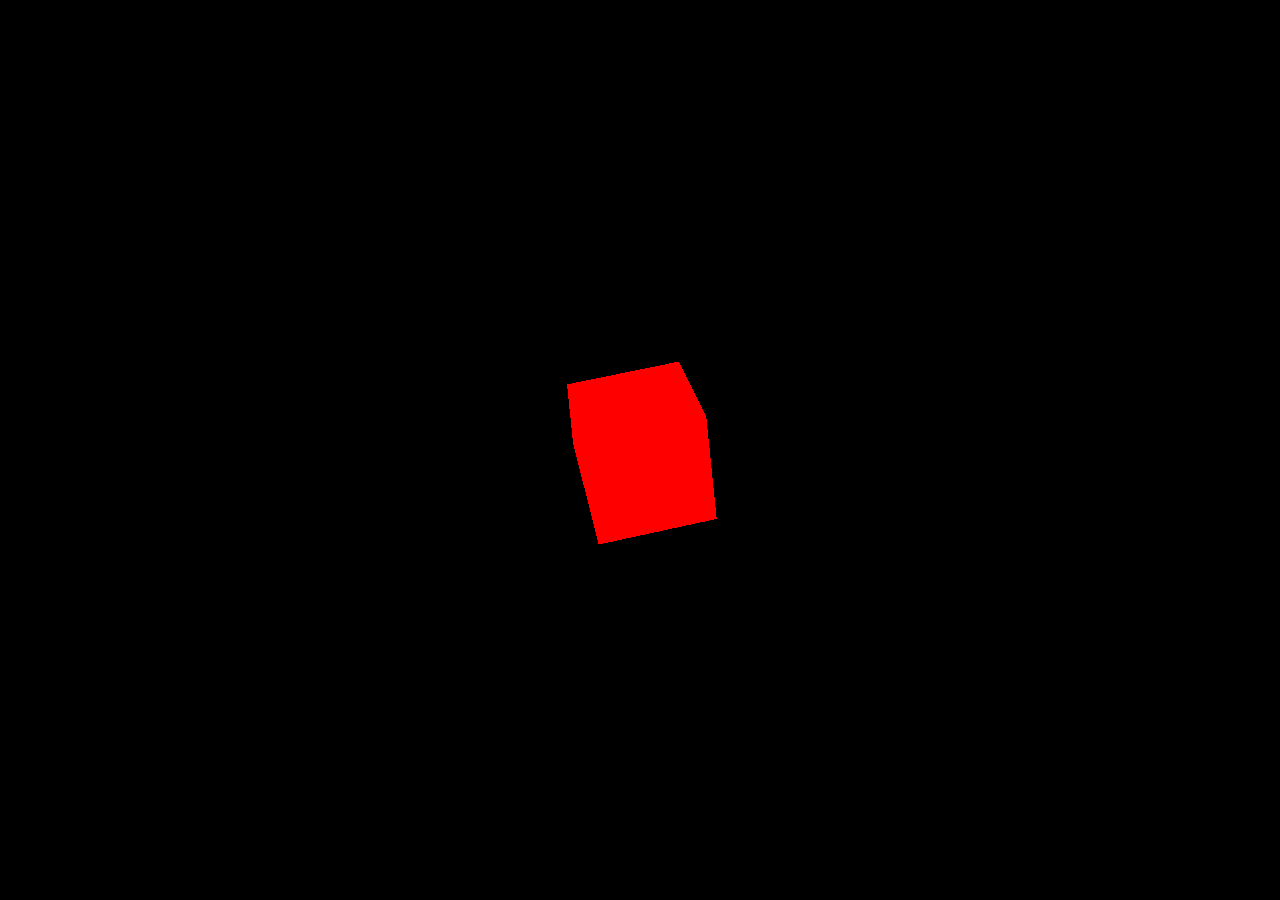
==== Web/www/three.html @ 03cb3051 "added web stuff" ====
<html>
    <head>
        <title> Three.js example </title>

        <style>
            body { margin: 0}
            canvas { width: 100%; height: 100%;};
        </style>
    </head>

    <body>
        <script src="three.js"></script>
        <script>

            var data = "";

            // Initialise websockets
            function init()
            {
                testWebSocket();
            }

            function testWebSocket()
            {
                var wsUri           = "ws://" + window.location.hostname;
                websocket           = new WebSocket(wsUri);
                websocket.onopen    = function(evt) { onOpen    (evt) };
                websocket.onmessage = function(evt) { onMessage (evt) };
            }

            function onOpen(evt)
            {
                websocket.send("Please update: " + data);
            }

            function onMessage(evt)
            {
                data = evt.data;
            }

            window.addEventListener("load", init, false);

            // Three.js
            var scene = new THREE.Scene();
            var camera = new THREE.PerspectiveCamera(75, window.innerWidth/window.innerHeight);

            var renderer = new THREE.WebGLRenderer({antialis: true});
            renderer.setSize(window.innerWidth, window.innerHeight);
            document.body.appendChild(renderer.domElement);

            var geometry = new THREE.BoxGeometry(1, 1, 1);
            var material = new THREE.MeshBasicMaterial({color: 0xff0000});
            var cube = new THREE.Mesh(geometry, material);
            scene.add(cube);

            var rotation = new THREE.Matrix4().set(
                0.707, -0.707, 0, 0,
                0.707, 0.707,  0, 0,
                0,     0,      1, 0,
                0,     0,      0, 1
            );
            cube.applyMatrix(rotation);
            cube.position.z = -5;

            //Create an render loop to allow animation
            var render = function () {
                requestAnimationFrame( render );

                websocket.send("Please update: " + data);

                cube.rotation.x += 0.1;
                cube.rotation.y += 0.1;

                renderer.render(scene, camera);
            };

            render();
        </script>
    </body>
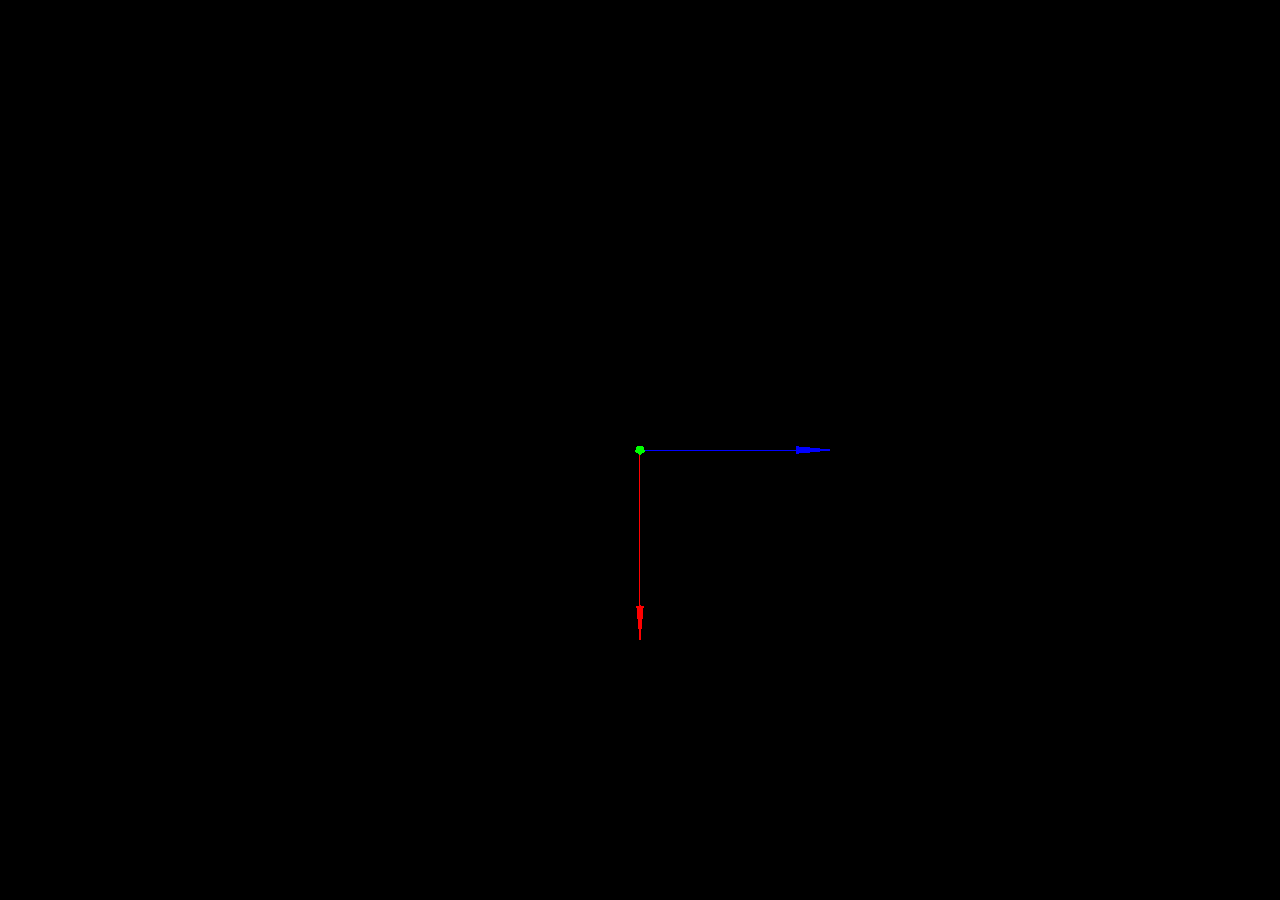
==== commit 470a3bad: "updated html examples with test code" ====
--- a/Web/www/three.html
+++ b/Web/www/three.html
@@ -12,7 +12,34 @@
         <script src="three.js"></script>
         <script>
 
-            var data = "";
+            var rotation = new THREE.Matrix4().set(
+                0.707, -0.707, 0,  0,
+                0.707, 0.707,  0,  0,
+                0,     0,      1,  -5,
+                0,     0,      0, 1
+            );
+            var data = "0,0,1;0,1,0;1,0,0";
+            //var data = "1,0,0";
+            var websocket = 0;
+
+            var parse = function (data_p) {
+                var rows = data_p.split(";");
+                var row1 = rows[0].split(",");
+                var row2 = rows[1].split(",");
+                var row3 = rows[2].split(",");
+                /*rotation = new THREE.Matrix4().set(
+                    row1[2], row1[1], row1[0], 0,
+                    row2[2], row2[1], row2[0], 0,
+                    row3[2], row3[1], row3[0], -5,
+                    0,       0,       0,       1
+                );
+
+                return rotation;*/
+                var vects = [new THREE.Vector3(row1[0], -row1[2], row1[1]), new THREE.Vector3(row2[0], -row2[2], row2[1]), new THREE.Vector3(row3[0], -row3[2], row3[1])];
+                return vects;
+                //axes = data_p.split(",");
+                //return new THREE.Vector3(axes[0], -axes[2], axes[1]);
+            };
 
             // Initialise websockets
             function init()
@@ -30,12 +57,13 @@
 
             function onOpen(evt)
             {
-                websocket.send("Please update: " + data);
+                websocket.send("Update: " + data);
             }
 
             function onMessage(evt)
             {
                 data = evt.data;
+                //parse(evt.data);
             }
 
             window.addEventListener("load", init, false);
@@ -48,30 +76,32 @@
             renderer.setSize(window.innerWidth, window.innerHeight);
             document.body.appendChild(renderer.domElement);
 
-            var geometry = new THREE.BoxGeometry(1, 1, 1);
-            var material = new THREE.MeshBasicMaterial({color: 0xff0000});
-            var cube = new THREE.Mesh(geometry, material);
+            //var geometry = new THREE.BoxGeometry(1, 1, 1);
+            //var material = new THREE.MeshBasicMaterial({color: 0xff0000});
+            var acc = new THREE.ArrowHelper( new THREE.Vector3(0, 0, 1), new THREE.Vector3(0, 0, -3), 1, 0xff0000 );
+            var mag = new THREE.ArrowHelper( new THREE.Vector3(1, 0, 0), new THREE.Vector3(0, 0, -3), 1, 0x00ff00 );
+            var cross = new THREE.ArrowHelper( new THREE.Vector3(0, -1, 0), new THREE.Vector3(0, 0, -3), 1, 0x0000ff );
+            scene.add(acc);
+            scene.add(mag);
+            scene.add(cross);
+            /*var cube = new THREE.Mesh(geometry, material);
             scene.add(cube);
 
-            var rotation = new THREE.Matrix4().set(
-                0.707, -0.707, 0, 0,
-                0.707, 0.707,  0, 0,
-                0,     0,      1, 0,
-                0,     0,      0, 1
-            );
-            cube.applyMatrix(rotation);
-            cube.position.z = -5;
+            cube.matrixAutoUpdate = false;
+            cube.matrix = rotation;*/
 
             //Create an render loop to allow animation
             var render = function () {
-                requestAnimationFrame( render );
-
-                websocket.send("Please update: " + data);
-
-                cube.rotation.x += 0.1;
-                cube.rotation.y += 0.1;
+                if (websocket.readyState === 1) { 
+                    websocket.send("Please update: " + data);
+                }
+                acc.setDirection(parse(data)[0]);
+                mag.setDirection(parse(data)[1]);
+                cross.setDirection(parse(data)[2]);
+                //cube.matrix = parse(data);
 
                 renderer.render(scene, camera);
+                requestAnimationFrame( render );
             };
 
             render();
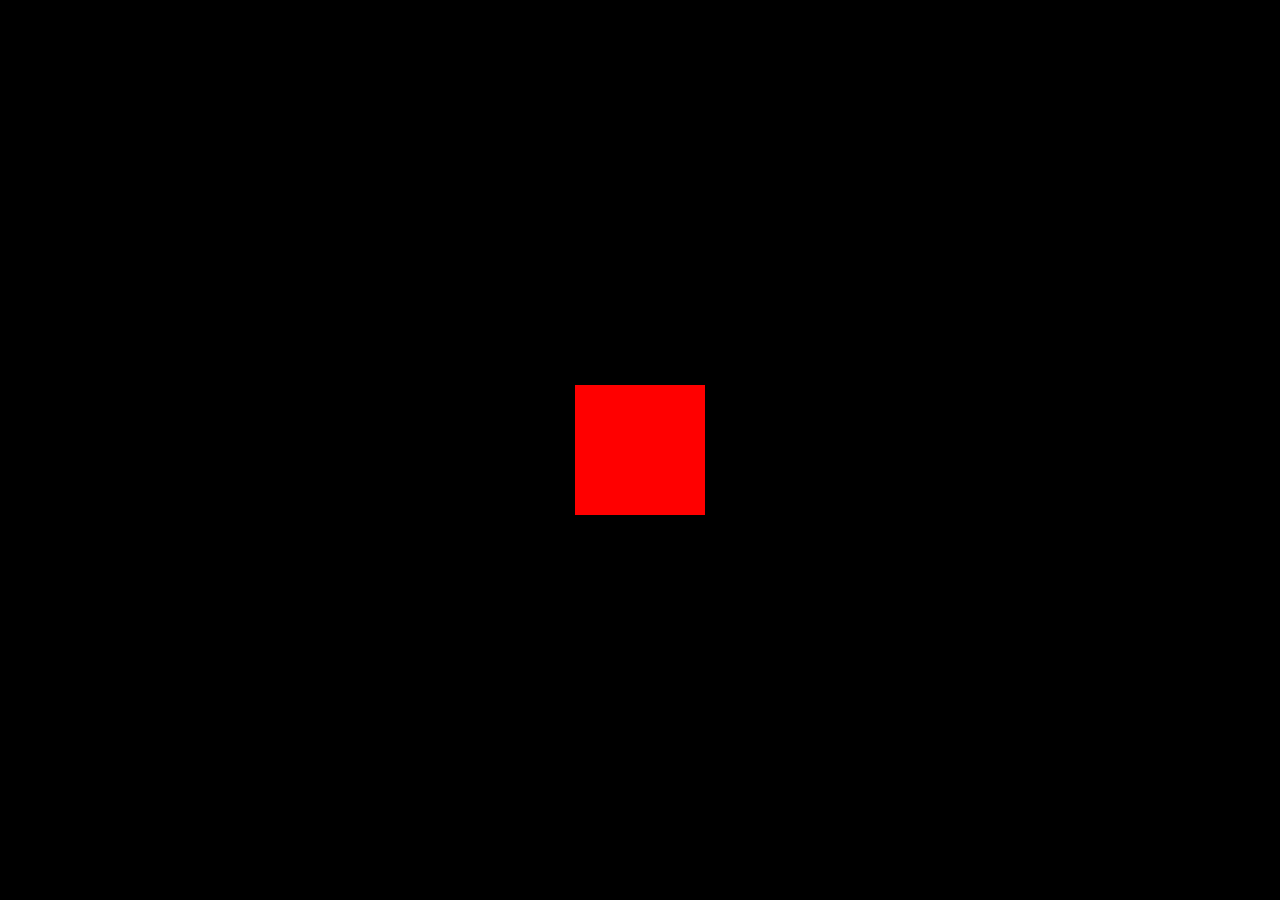
==== commit 72e4e8ab: "housekeeping" ====
--- a/Web/www/three.html
+++ b/Web/www/three.html
@@ -18,8 +18,7 @@
                 0,     0,      1,  -5,
                 0,     0,      0, 1
             );
-            var data = "0,0,1;0,1,0;1,0,0";
-            //var data = "1,0,0";
+            var data = "1,0,0;0,1,0;0,0,1";
             var websocket = 0;
 
             var parse = function (data_p) {
@@ -27,18 +26,16 @@
                 var row1 = rows[0].split(",");
                 var row2 = rows[1].split(",");
                 var row3 = rows[2].split(",");
-                /*rotation = new THREE.Matrix4().set(
-                    row1[2], row1[1], row1[0], 0,
-                    row2[2], row2[1], row2[0], 0,
-                    row3[2], row3[1], row3[0], -5,
+                rotation = new THREE.Matrix4().set(
+                    row1[0], row2[0], row3[0], 0,
+                    row1[1], row2[1], row3[1], 5,
+                    row1[2], row2[2], row3[2], 0,
                     0,       0,       0,       1
                 );
 
-                return rotation;*/
-                var vects = [new THREE.Vector3(row1[0], -row1[2], row1[1]), new THREE.Vector3(row2[0], -row2[2], row2[1]), new THREE.Vector3(row3[0], -row3[2], row3[1])];
-                return vects;
-                //axes = data_p.split(",");
-                //return new THREE.Vector3(axes[0], -axes[2], axes[1]);
+                return rotation;
+                /*var vects = [new THREE.Vector3(-row1[1], -row1[2], -row1[0]), new THREE.Vector3(-row2[1], -row2[2], -row2[0]), new THREE.Vector3(-row3[1], -row3[2], -row3[0])];
+                return vects;*/
             };
 
             // Initialise websockets
@@ -70,35 +67,37 @@
 
             // Three.js
             var scene = new THREE.Scene();
+            scene.rotation.x = 90 * Math.PI/180;
+            scene.rotation.z = 180 * Math.PI/180;
             var camera = new THREE.PerspectiveCamera(75, window.innerWidth/window.innerHeight);
 
             var renderer = new THREE.WebGLRenderer({antialis: true});
             renderer.setSize(window.innerWidth, window.innerHeight);
             document.body.appendChild(renderer.domElement);
 
-            //var geometry = new THREE.BoxGeometry(1, 1, 1);
-            //var material = new THREE.MeshBasicMaterial({color: 0xff0000});
-            var acc = new THREE.ArrowHelper( new THREE.Vector3(0, 0, 1), new THREE.Vector3(0, 0, -3), 1, 0xff0000 );
-            var mag = new THREE.ArrowHelper( new THREE.Vector3(1, 0, 0), new THREE.Vector3(0, 0, -3), 1, 0x00ff00 );
-            var cross = new THREE.ArrowHelper( new THREE.Vector3(0, -1, 0), new THREE.Vector3(0, 0, -3), 1, 0x0000ff );
-            scene.add(acc);
-            scene.add(mag);
-            scene.add(cross);
-            /*var cube = new THREE.Mesh(geometry, material);
+            var geometry = new THREE.BoxGeometry(1, 1, 1);
+            var material = new THREE.MeshBasicMaterial({color: 0xff0000});
+            /*var east = new THREE.ArrowHelper( new THREE.Vector3(0, 0, 1), new THREE.Vector3(0, 0, -3), 1, 0xff0000 );
+            var north = new THREE.ArrowHelper( new THREE.Vector3(1, 0, 0), new THREE.Vector3(0, 0, -3), 1, 0x00ff00 );
+            var down = new THREE.ArrowHelper( new THREE.Vector3(0, 1, 0), new THREE.Vector3(0, 0, -3), 1, 0x0000ff );
+            scene.add(east);
+            scene.add(north);
+            scene.add(down);*/
+            var cube = new THREE.Mesh(geometry, material);
             scene.add(cube);
 
             cube.matrixAutoUpdate = false;
-            cube.matrix = rotation;*/
+            cube.matrix = rotation;
 
             //Create an render loop to allow animation
             var render = function () {
                 if (websocket.readyState === 1) { 
                     websocket.send("Please update: " + data);
                 }
-                acc.setDirection(parse(data)[0]);
-                mag.setDirection(parse(data)[1]);
-                cross.setDirection(parse(data)[2]);
-                //cube.matrix = parse(data);
+                /*east.setDirection(parse(data)[0]);
+                north.setDirection(parse(data)[1]);
+                down.setDirection(parse(data)[2]);*/
+                cube.matrix = parse(data);
 
                 renderer.render(scene, camera);
                 requestAnimationFrame( render );
